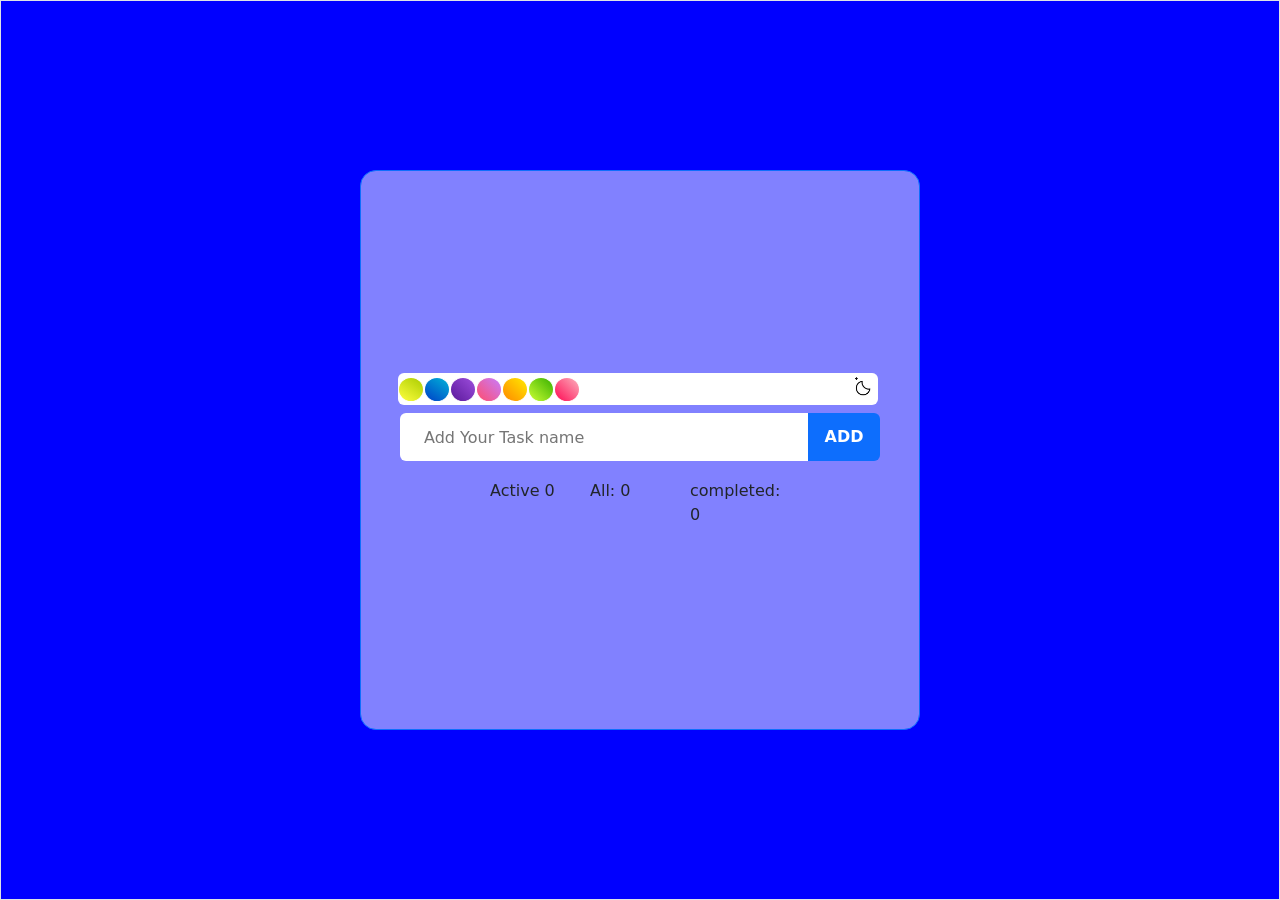
==== newtodolist/index.html @ 7680035d "publish todolist" ====
<!doctype html>
<html lang="en">
  <head>
    <meta charset="UTF-8" />
    <meta name="viewport" content="width=device-width, initial-scale=1.0" />
    <title>newTodolist</title>
    <!-- link bootstrap -->
    <link
      href="https://cdn.jsdelivr.net/npm/bootstrap@5.3.8/dist/css/bootstrap.min.css"
      rel="stylesheet"
    />
    <link
      rel="stylesheet"
      href="https://cdn.jsdelivr.net/npm/bootstrap-icons@1.13.1/font/bootstrap-icons.min.css"
    />
    <link rel="stylesheet" href="/newtodolist/todolist.css" />
    
  </head>
  <body >
    <main  id="mainorg"
      style="height: 100vh;background-color: blue;"
      class="container-fluid  border d-flex justify-content-center align-items-center"
     
    >

      <div
        id="parent"
        style="background-color: rgba(255, 255, 255, 0.507)"
        class="container-lg  container-md d-flex justify-content-md-center h-w-container col-12 col-md-6 col-lg-4 d-flex flex-column rounded-4 d-flex align-items-center border justify-content-center border-primary"
      >

      
        <!-- Color box -->
         
        <div style="height: 5rem" class="color">
          
          <div
            style="height:32px; gap:2px; width:100%; margin-left:-2px; justify-content: space-between;"
            class="row mb-2 p-0 d-flex align-items-center bg-white rounded-2"
          >
            <div style="width:11.5rem;" class="row  m-0 p-0">
            <div id="colortag" class="boxcolor"></div>
            <div id="colortag" class="boxcolor1"></div>
            <div id="colortag" class="boxcolor2"></div>
            <div id="colortag" class="boxcolor3"></div>
            <div id="colortag" class="boxcolor4"></div>
            <div id="colortag" class="boxcolor5"></div>
            <div id="colortag" class="boxcolor6"></div>
            </div>
            <button id="icon" style="width:30px; height:30px; position: relative; border-radius: 8px; background-color:white; border:none; ;" class="thameclas">
              <img  style="width:26px; height:26px; border-radius: 10px; position: absolute; top: 0; left: 0;"  src="/newtodolist/icon/icons8-moon.gif" alt="">
<!--               <imgstyle="width:26px; height:26px; border-radius: 10px; position: absolute; top: 0; left: 0;" src="/newtodolist/icon/icons8-sun (2).gif" alt="">
            --></button>

          </div>
          <!-- input -->
          <div class="col-sm-6 h-w p-0">
            
            <input
              style="
                width:85%;
                height:100%;
                background-color: rgb(255, 255, 255);
              "
              placeholder="Add Your Task name"
              type="text"
              class="position-reletive ps-4 border-0 rounded-start-2 m-0"
              name=""
              id="inputUser"
            />
            <button
              id="btnTodo"
              style="width: 4.5rem; height: 3rem"
              class="bg-primary text-white fw-bold border-0 rounded-end-2 position-absolute"
            >
              ADD
            </button>
          </div>
        </div>
        <!-- ul -->
        <ul class="d-flex flex-column" id="ullisttodo">
          <!-- li --> 
           
         
        </ul>
      <div style="display: flex; gap: 10px;" class=" d-flex w-75 flex-md-row flex-lg-row flex-sm-column justify-content-lg-center justify-content-md-center justify-content-sm-center">
        <div style="width:90px;" class=" col-3 m-0" >Active
          <span id="active">0</span>
        </div>
        <div style="width:90px;" class=" col-3 m-0" >All:
          <span id="all" >0</span>                                                                                                                                                                                                                                                                                                                                                                                                                                                                                                                                                                                                                                                                                                                                                                                                                                                                                                                                                                                                                                                                                                                                                                                        </span>
        </div>
        <div style="width:100px;" class=" col-6 m-0">completed:
          <span id="completed">0</span>
        </div>
        
      </div>
      </div>
    </main>
    <script src="todolist.js"></script>
  </body>
</html>
---- newtodolist/todolist.css ----
body{
  
    overflow: hidden;

}
.bacGroundthame{
  background-color: #2c2c2c;
}
.boxcolor {
  width: 20px;
  height: 25px;
  border-radius: 50%;
  border: 1px solid white;
  background: linear-gradient(35deg, #ffff3f, #aacc00);
}
.boxcolor1 {
  width: 20px;
  height: 25px;
  border-radius: 50%;
  border: 1px solid white;
  background: linear-gradient(35deg, #003fc7, #00b4d8);
}
.boxcolor2 {
  width: 20px;
  height: 25px;
  border-radius: 50%;
  border: 1px solid white;
  background: linear-gradient(45deg, #5a189a, #9d4edd);
}
.boxcolor3 {
  width: 20px;
  height: 25px;
  border-radius: 50%;
  border: 1px solid white;
  background: linear-gradient(45deg, #ff4d6d, #c77dff);
}
.boxcolor4 {
  width: 20px;
  height: 25px;
  border-radius: 50%;
  border: 1px solid white;
  background: linear-gradient(45deg, #ff8800, #ffea00);
}
.boxcolor5 {
  width: 20px;
  height: 25px;
  border-radius: 50%;
  border: 1px solid white;
  background: linear-gradient(45deg, #ccff33, #38b000);
}
.boxcolor6 {
  width: 20px;
  height: 25px;
  border-radius: 50%;
  border: 1px solid white;
  background: linear-gradient(45deg, #ff0a54, #fbb1bd);
}
.h-w {
  height: 3rem;
  width: 30rem;
}
#ullisttodo {
  list-style: none;
  padding: 0;
  margin-top: 10px;
  max-height: 300px;
  overflow-y: auto;
}
.h-w-container {
  width: 35rem;
  height: 35rem;
}
/* lI */
.listyle {
  width: 30rem;
  height: 3rem;
  display: flex;
  justify-content: center;
  align-items: center;
  background: linear-gradient(white);
}
/* p */
.pstyle {
  width: 24rem;
  font-size: 20px;
  color: #2c2c2c;
}
/* i */
.istyle {
  font-size: 20px;
  color: #535252;
  margin-right: 18px;
  cursor: pointer;
}
/* inpout */
/* lebale */
label {
  cursor: pointer;
}

label input {
  display: none;
}

input[type="checkbox"] {
  display: none;
}
input[type="checkbox"]:checked + .checkmark {
  background-color: rgb(40, 133, 233);
}
label input:checked + .checkmark::after {
  content: "✓";
  color: white;
  font-size: 20px;
  line-height: 1;
}

.checkmark {
  width: 30px;
  height: 30px;
  display: inline-flex;
  align-items: center;
  justify-content: center;
  border-radius: 5px;
  cursor: pointer;
  box-sizing: border-box;
}

@media (max-width: 768px) {
  .h-w-container {
    width: 25rem;
    height: 40rem;
  }
  /* استایل موبایل */
  .h-w {
    height: 3rem;
    width: 17rem;
    margin-right: 35px;
  }
  #ullisttodo {
    list-style: none;
    padding: 0;
    margin-top: 10px;
    max-height: 300px;
    overflow-y: auto;
  }

  .listyle {
    width: 19rem;
    height: 3rem;
    display: flex;
    justify-content: center;
    align-items: center;
    background: linear-gradient(white);
  }
}
.line-through {
  text-decoration: line-through;
}
.back {
  background-color: rgb(221, 76, 76);
}
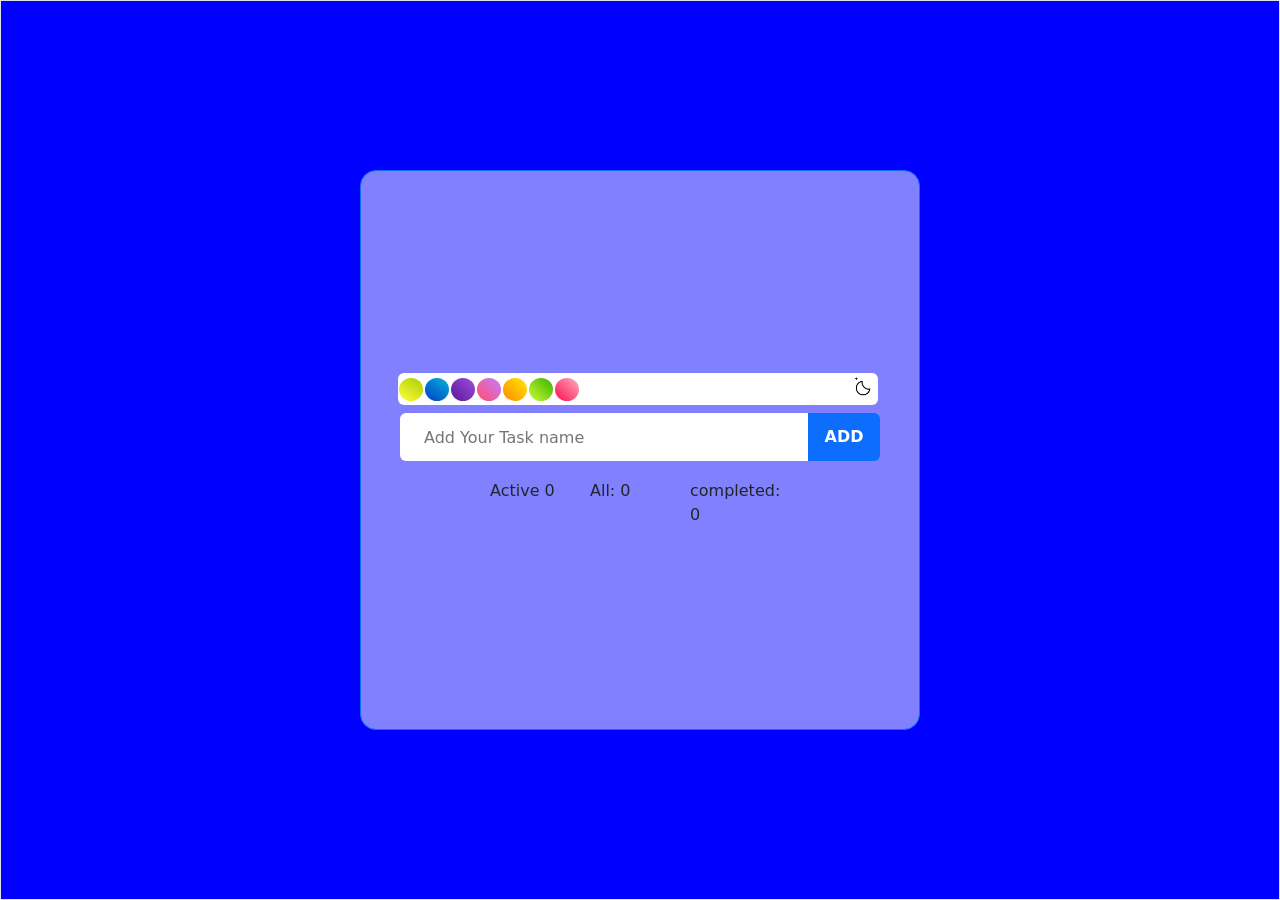
==== commit b1de27f7: "fix todolist filse" ====
--- a/newtodolist/index.html
+++ b/newtodolist/index.html
@@ -13,7 +13,7 @@
       rel="stylesheet"
       href="https://cdn.jsdelivr.net/npm/bootstrap-icons@1.13.1/font/bootstrap-icons.min.css"
     />
-    <link rel="stylesheet" href="/newtodolist/todolist.css" />
+    <link rel="stylesheet" href="./todolist.css" />
     
   </head>
   <body >
@@ -48,8 +48,8 @@
             <div id="colortag" class="boxcolor6"></div>
             </div>
             <button id="icon" style="width:30px; height:30px; position: relative; border-radius: 8px; background-color:white; border:none; ;" class="thameclas">
-              <img  style="width:26px; height:26px; border-radius: 10px; position: absolute; top: 0; left: 0;"  src="/newtodolist/icon/icons8-moon.gif" alt="">
-<!--               <imgstyle="width:26px; height:26px; border-radius: 10px; position: absolute; top: 0; left: 0;" src="/newtodolist/icon/icons8-sun (2).gif" alt="">
+              <img  style="width:26px; height:26px; border-radius: 10px; position: absolute; top: 0; left: 0;"  src="./icon/icons8-moon.gif" alt="">
+<!--               <imgstyle="width:26px; height:26px; border-radius: 10px; position: absolute; top: 0; left: 0;" src="./icon/icons8-sun (2).gif" alt="">
             --></button>
 
           </div>
@@ -97,6 +97,6 @@
       </div>
       </div>
     </main>
-    <script src="todolist.js"></script>
+    <script src="./todolist.js"></script>
   </body>
 </html>
--- a/newtodolist/todolist.css
+++ b/newtodolist/todolist.css
@@ -1,11 +1,7 @@
-
-
-body{
-  
-    overflow: hidden;
-
+body {
+  overflow: hidden;
 }
-.bacGroundthame{
+.bacGroundthame {
   background-color: #2c2c2c;
 }
 .boxcolor {
@@ -72,7 +68,7 @@
   width: 35rem;
   height: 35rem;
 }
-/* lI */
+
 .listyle {
   width: 30rem;
   height: 3rem;
@@ -81,21 +77,20 @@
   align-items: center;
   background: linear-gradient(white);
 }
-/* p */
+
 .pstyle {
   width: 24rem;
   font-size: 20px;
   color: #2c2c2c;
 }
-/* i */
+
 .istyle {
   font-size: 20px;
   color: #535252;
   margin-right: 18px;
   cursor: pointer;
 }
-/* inpout */
-/* lebale */
+
 label {
   cursor: pointer;
 }
@@ -133,7 +128,7 @@
     width: 25rem;
     height: 40rem;
   }
-  /* استایل موبایل */
+
   .h-w {
     height: 3rem;
     width: 17rem;
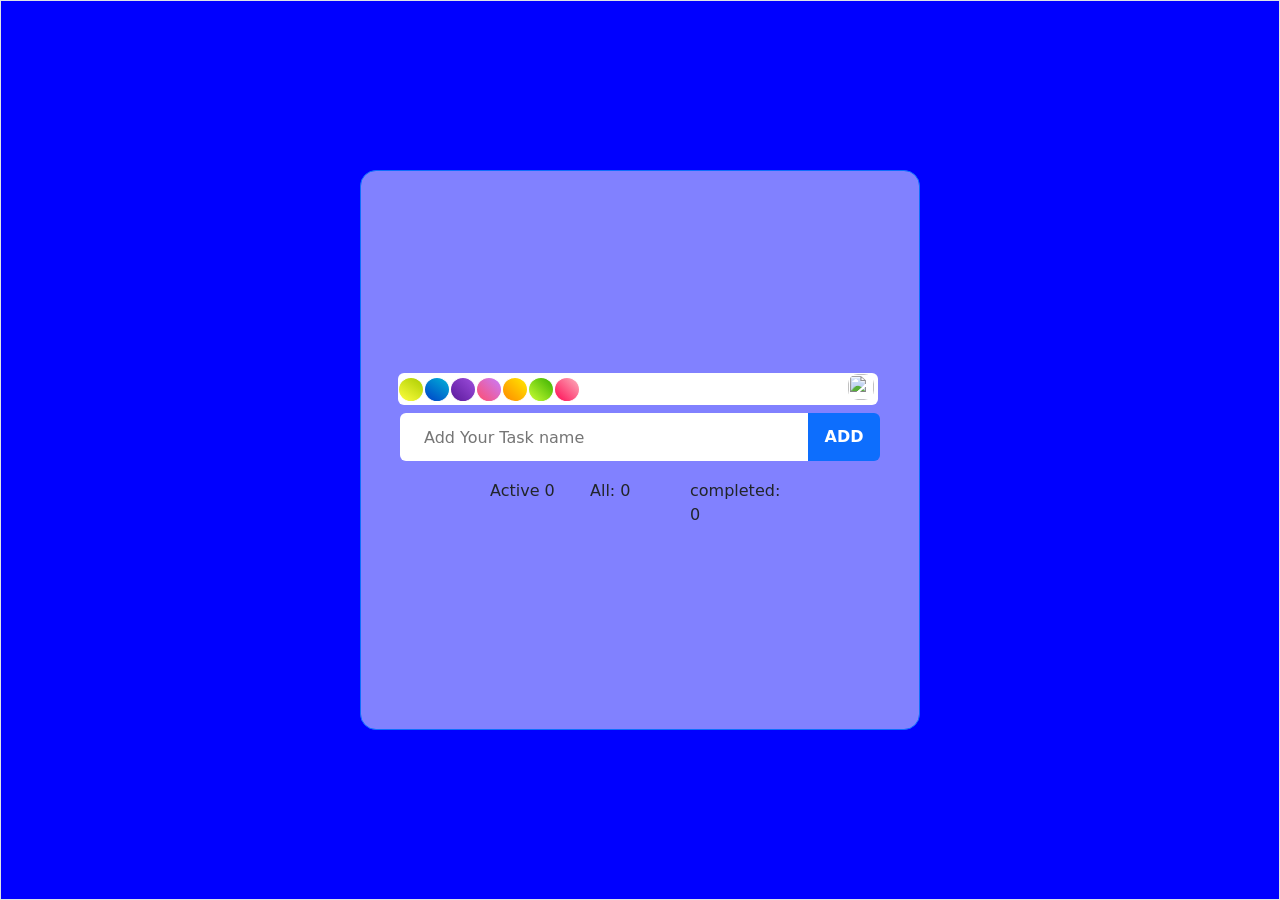
==== commit a617ca57: "fix app icon" ====
--- a/newtodolist/index.html
+++ b/newtodolist/index.html
@@ -48,8 +48,8 @@
             <div id="colortag" class="boxcolor6"></div>
             </div>
             <button id="icon" style="width:30px; height:30px; position: relative; border-radius: 8px; background-color:white; border:none; ;" class="thameclas">
-              <img  style="width:26px; height:26px; border-radius: 10px; position: absolute; top: 0; left: 0;"  src="./icon/icons8-moon.gif" alt="">
-<!--               <imgstyle="width:26px; height:26px; border-radius: 10px; position: absolute; top: 0; left: 0;" src="./icon/icons8-sun (2).gif" alt="">
+              <img  style="width:26px; height:26px; border-radius: 10px; position: absolute; top: 0; left: 0;"  src="/icon/icons8-moon.gif" alt="">
+<!--               <imgstyle="width:26px; height:26px; border-radius: 10px; position: absolute; top: 0; left: 0;" src="/icon/icons8-sun (2).gif" alt="">
             --></button>
 
           </div>
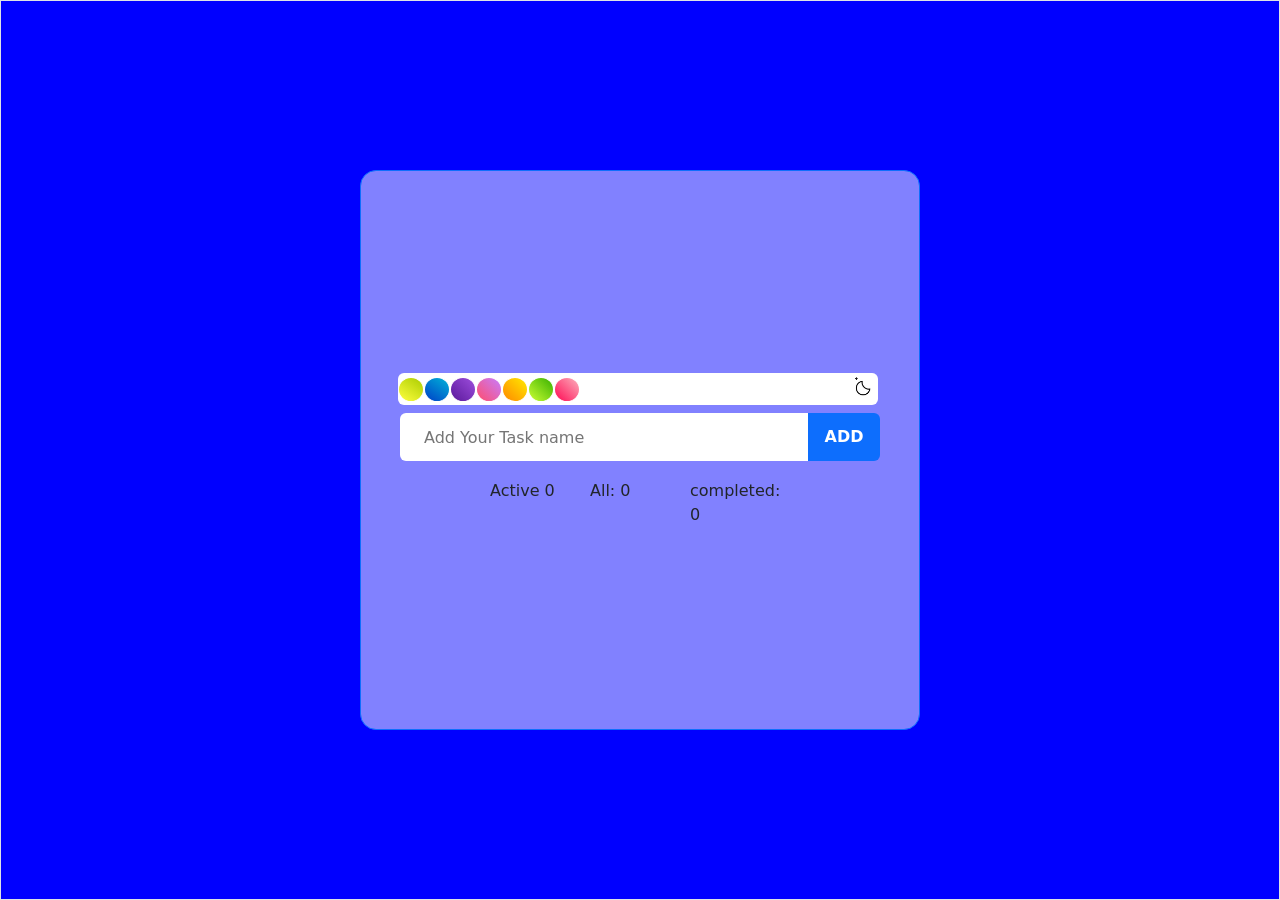
==== commit 730cf6fd: "fix moon icon" ====
--- a/newtodolist/index.html
+++ b/newtodolist/index.html
@@ -48,8 +48,8 @@
             <div id="colortag" class="boxcolor6"></div>
             </div>
             <button id="icon" style="width:30px; height:30px; position: relative; border-radius: 8px; background-color:white; border:none; ;" class="thameclas">
-              <img  style="width:26px; height:26px; border-radius: 10px; position: absolute; top: 0; left: 0;"  src="/icon/icons8-moon.gif" alt="">
-<!--               <imgstyle="width:26px; height:26px; border-radius: 10px; position: absolute; top: 0; left: 0;" src="/icon/icons8-sun (2).gif" alt="">
+              <img  style="width:26px; height:26px; border-radius: 10px; position: absolute; top: 0; left: 0;"  src="icon/icons8-moon.gif" alt="">
+<!--               <imgstyle="width:26px; height:26px; border-radius: 10px; position: absolute; top: 0; left: 0;" src="icon/icons8-sun (2).gif" alt="">
             --></button>
 
           </div>
